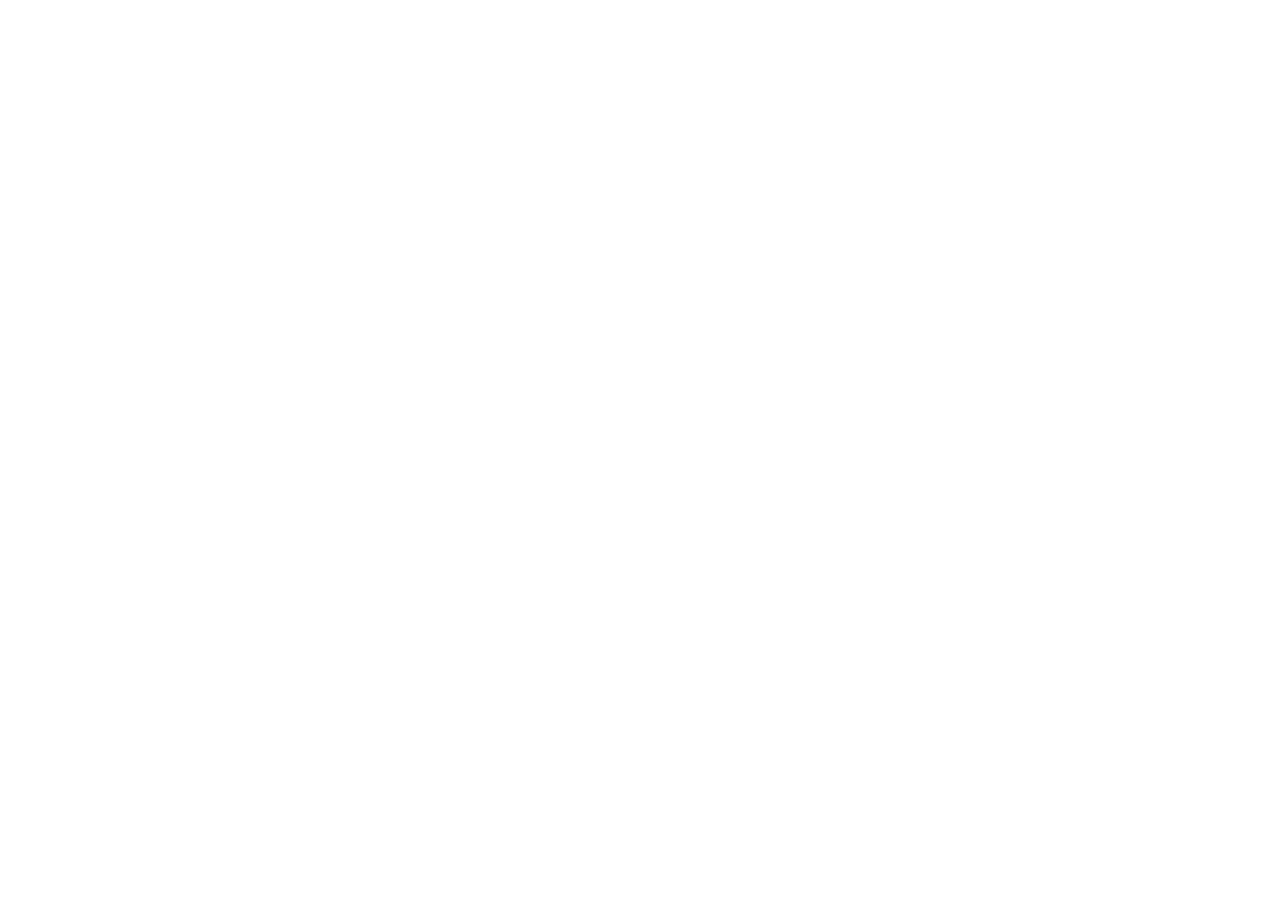
==== index.html @ dc035dc2 "Created blank html pages and linked to CSS and Bootstrap" ====
<!DOCTYPE html>
<html lang="en">
  <head>
    <meta charset="UTF-8" />
    <meta http-equiv="X-UA-Compatible" content="IE=edge" />
    <meta name="viewport" content="width=device-width, initial-scale=1.0" />
    <title>Croissants</title>
    <link rel="stylesheet" href="/src/style.css" />
    <link
      rel="stylesheet"
      href="https://stackpath.bootstrapcdn.com/bootstrap/4.3.1/css/bootstrap.min.css"
      integrity="sha384-ggOyR0iXCbMQv3Xipma34MD+dH/1fQ784/j6cY/iJTQUOhcWr7x9JvoRxT2MZw1T"
      crossorigin="anonymous"
    />
    <script
      src="https://code.jquery.com/jquery-3.3.1.slim.min.js"
      integrity="sha384-q8i/X+965DzO0rT7abK41JStQIAqVgRVzpbzo5smXKp4YfRvH+8abtTE1Pi6jizo"
      crossorigin="anonymous"
    ></script>
    <script
      src="https://cdnjs.cloudflare.com/ajax/libs/popper.js/1.14.7/umd/popper.min.js"
      integrity="sha384-UO2eT0CpHqdSJQ6hJty5KVphtPhzWj9WO1clHTMGa3JDZwrnQq4sF86dIHNDz0W1"
      crossorigin="anonymous"
    ></script>
    <script
      src="https://stackpath.bootstrapcdn.com/bootstrap/4.3.1/js/bootstrap.min.js"
      integrity="sha384-JjSmVgyd0p3pXB1rRibZUAYoIIy6OrQ6VrjIEaFf/nJGzIxFDsf4x0xIM+B07jRM"
      crossorigin="anonymous"
    ></script>
  </head>
  <body></body>
</html>
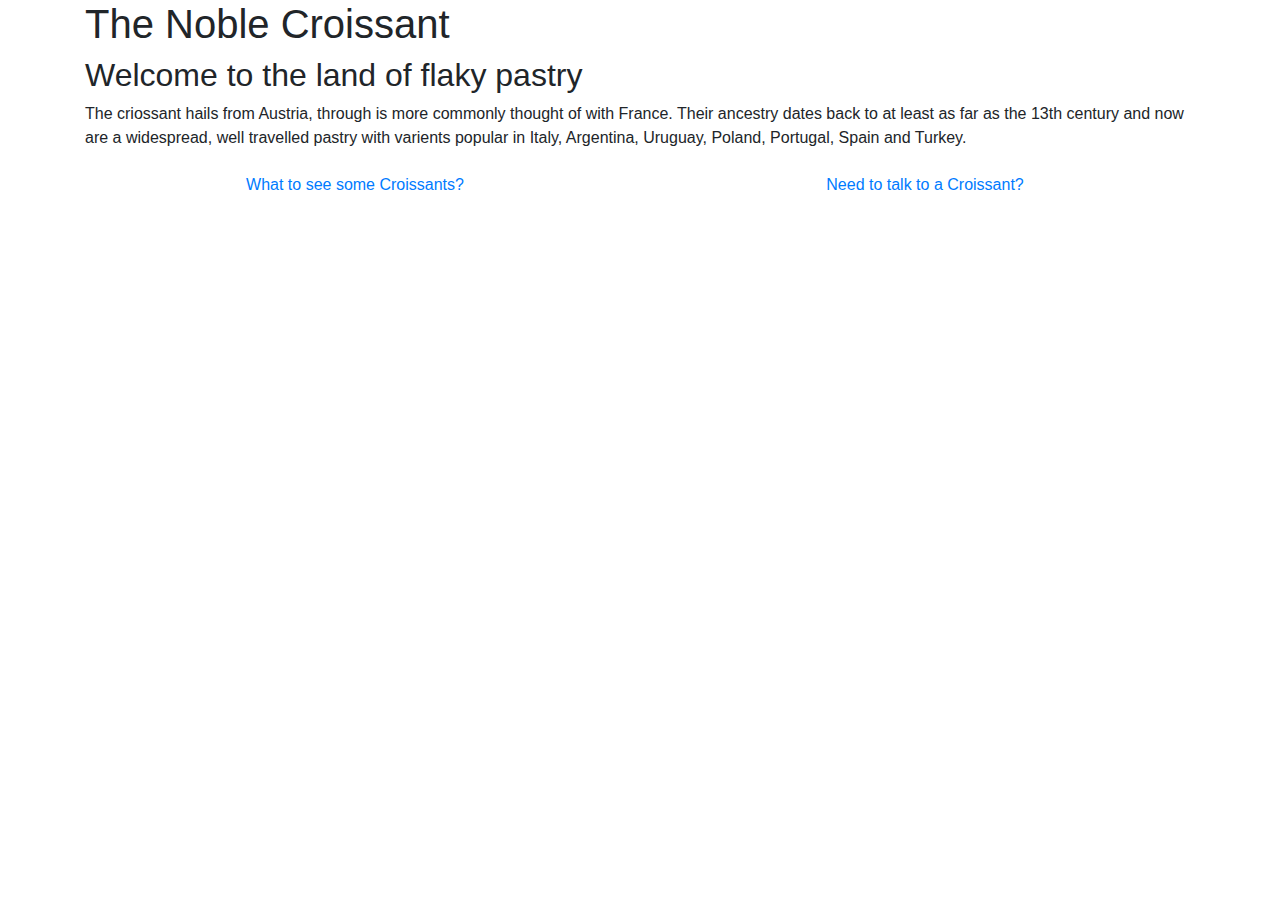
==== commit f1ef8e46: "Added links between pages, info and contact email" ====
--- a/index.html
+++ b/index.html
@@ -28,5 +28,28 @@
       crossorigin="anonymous"
     ></script>
   </head>
-  <body></body>
+  <body>
+    <div class="container">
+      <h1>The Noble Croissant</h1>
+      <h2>Welcome to the land of flaky pastry</h2>
+      <p>
+        The criossant hails from Austria, through is more commonly thought of
+        with France. Their ancestry dates back to at least as far as the 13th
+        century and now are a widespread, well travelled pastry with varients
+        popular in Italy, Argentina, Uruguay, Poland, Portugal, Spain and
+        Turkey.
+      </p>
+    </div>
+
+    <div class="container">
+      <div class="row">
+        <div class="col-6 btn">
+          <a href="/photo.html">What to see some Croissants?</a>
+        </div>
+        <div class="col-6 btn">
+          <a href="/contact.html">Need to talk to a Croissant?</a>
+        </div>
+      </div>
+    </div>
+  </body>
 </html>
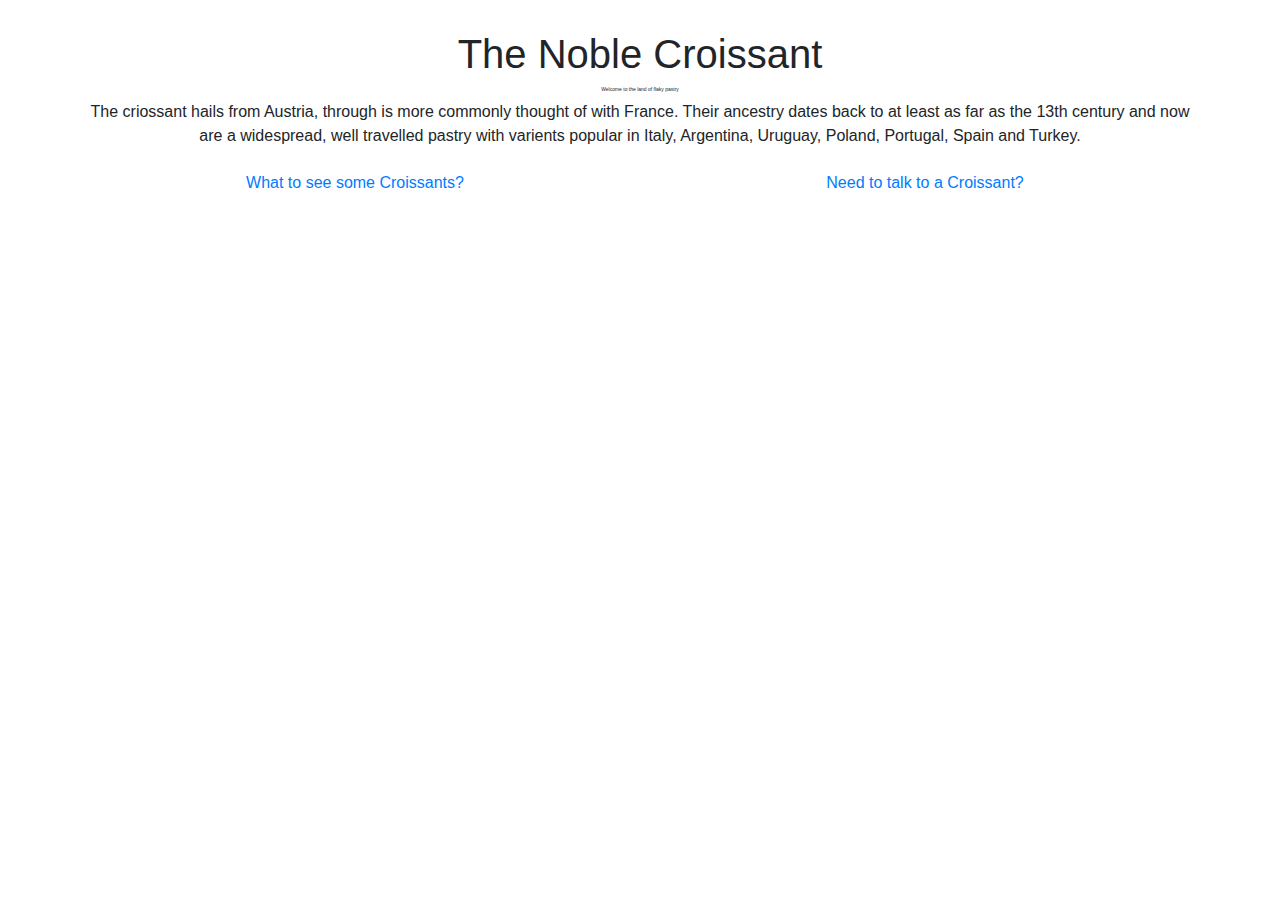
==== commit cf17e1b3: "Started CSS - switched link to after bootstrap to avoid overwrite" ====
--- a/index.html
+++ b/index.html
@@ -5,7 +5,6 @@
     <meta http-equiv="X-UA-Compatible" content="IE=edge" />
     <meta name="viewport" content="width=device-width, initial-scale=1.0" />
     <title>Croissants</title>
-    <link rel="stylesheet" href="/src/style.css" />
     <link
       rel="stylesheet"
       href="https://stackpath.bootstrapcdn.com/bootstrap/4.3.1/css/bootstrap.min.css"
@@ -27,6 +26,7 @@
       integrity="sha384-JjSmVgyd0p3pXB1rRibZUAYoIIy6OrQ6VrjIEaFf/nJGzIxFDsf4x0xIM+B07jRM"
       crossorigin="anonymous"
     ></script>
+    <link rel="stylesheet" href="/src/style.css" />
   </head>
   <body>
     <div class="container">
--- a/src/style.css
+++ b/src/style.css
@@ -0,0 +1,18 @@
+/*:root {
+    primary-color:
+    secondary-color:
+}*/
+
+h1,
+h2,
+p {
+  text-align: center;
+}
+
+h1 {
+  padding-top: 30px;
+}
+
+h2 {
+  font-size: 5px;
+}
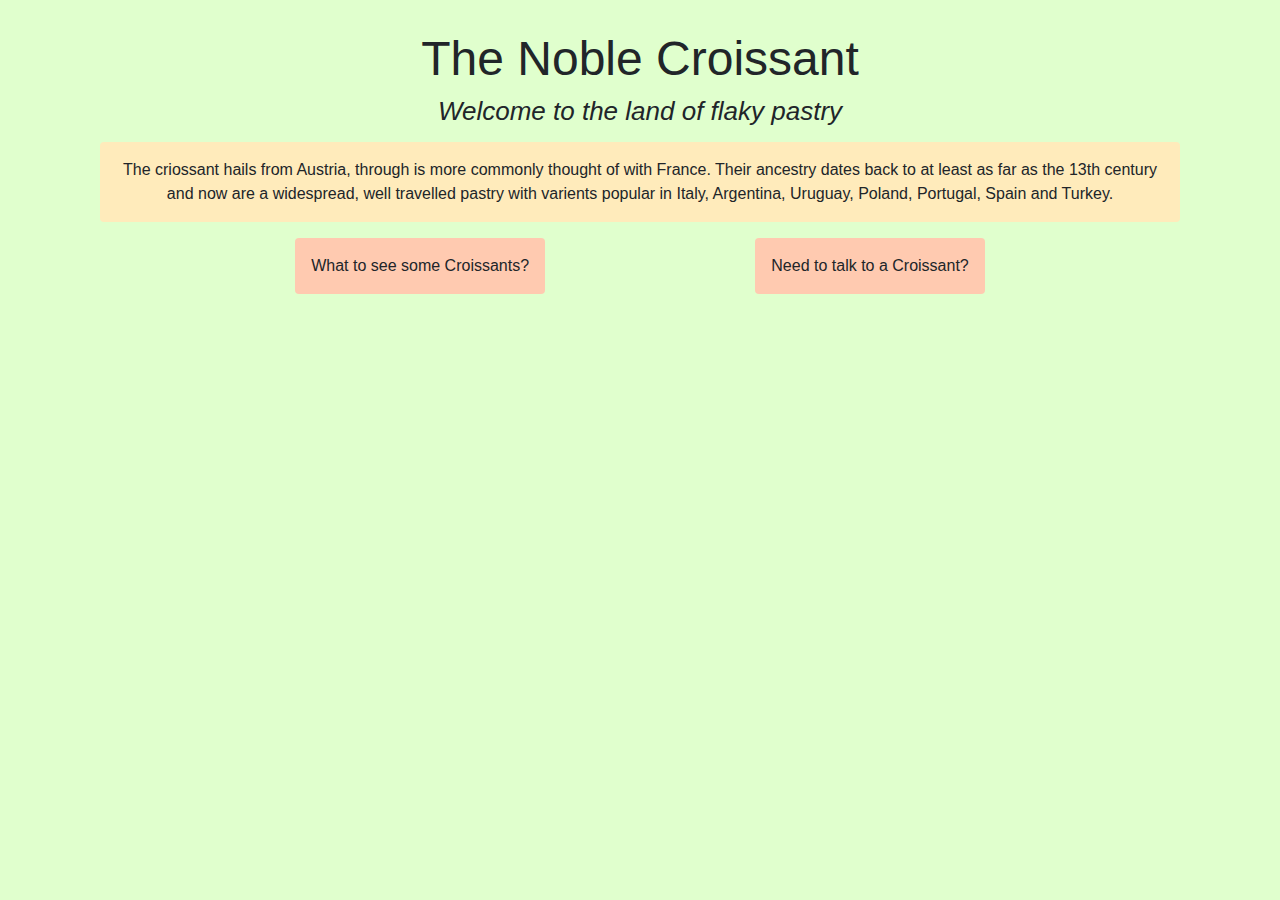
==== commit 1e62f94a: "Added CSS colors, sizing and spacing" ====
--- a/index.html
+++ b/index.html
@@ -39,16 +39,14 @@
         popular in Italy, Argentina, Uruguay, Poland, Portugal, Spain and
         Turkey.
       </p>
-    </div>
 
-    <div class="container">
-      <div class="row">
-        <div class="col-6 btn">
-          <a href="/photo.html">What to see some Croissants?</a>
-        </div>
-        <div class="col-6 btn">
-          <a href="/contact.html">Need to talk to a Croissant?</a>
-        </div>
+      <div class="navigation">
+        <a href="/photo.html" class="btn button"
+          >What to see some Croissants?</a
+        >
+        <a href="/contact.html" class="btn button"
+          >Need to talk to a Croissant?</a
+        >
       </div>
     </div>
   </body>
--- a/src/style.css
+++ b/src/style.css
@@ -1,7 +1,12 @@
-/*:root {
-    primary-color:
-    secondary-color:
-}*/
+:root {
+  --primary-color: #e0ffcd;
+  --secondary-color: #ffcab0;
+  --accent-color: #ffebbb;
+}
+
+body {
+  background: var(--primary-color);
+}
 
 h1,
 h2,
@@ -10,9 +15,50 @@
 }
 
 h1 {
+  font-size: 48px;
   padding-top: 30px;
 }
 
 h2 {
-  font-size: 5px;
+  font-size: 26px;
+  font-style: italic;
 }
+
+p {
+  background: var(--accent-color);
+  border-radius: 4px;
+  padding: 16px;
+  margin: 15px;
+}
+
+@media (max-width: 576px) {
+  img {
+    padding: 20px;
+  }
+}
+
+@media (min-width: 576px) {
+  .rectangle {
+    margin-top: 32px;
+  }
+}
+
+.photo-bar {
+  margin-top: 15px;
+}
+
+.navigation {
+  margin-top: 16px;
+  margin-bottom: 16px;
+  display: flex;
+  justify-content: space-evenly;
+}
+
+.button {
+  background: var(--secondary-color);
+  padding: 15px;
+}
+
+.button:hover {
+  text-decoration: underline;
+}
